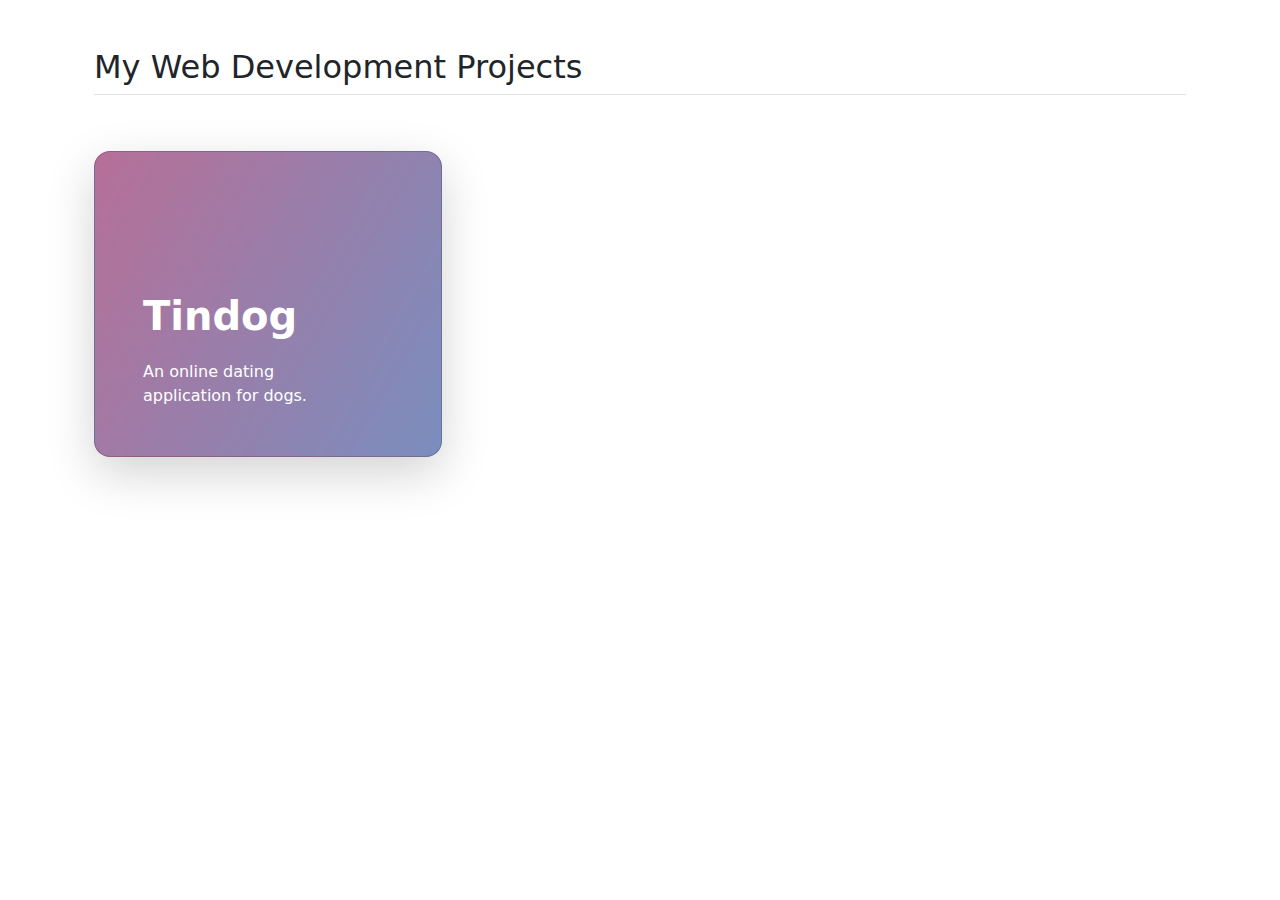
==== index.html @ 553e9b8a "Add files via upload" ====
<!DOCTYPE html>
<html lang="en">

<head>
  <meta charset="UTF-8">
  <meta name="viewport" content="width=device-width, initial-scale=1.0">
  <title>Web Dev Projects</title>
  <link href="https://cdn.jsdelivr.net/npm/bootstrap@5.3.3/dist/css/bootstrap.min.css" rel="stylesheet" integrity="sha384-QWTKZyjpPEjISv5WaRU9OFeRpok6YctnYmDr5pNlyT2bRjXh0JMhjY6hW+ALEwIH" crossorigin="anonymous">
  <link rel="stylesheet" href="./css/style.css">
</head>

<body>
    <div class="container px-4 py-5" id="custom-cards">
        <h2 class="pb-2 border-bottom">My Web Development Projects</h2>
    
        <div class="row row-cols-1 row-cols-lg-3 align-items-stretch g-4 py-5">
          <div class="col">
            <a href="./TinDog/index.html" class="card card-cover h-100 overflow-hidden text-bg-dark rounded-4 shadow-lg" style="background-image: url('./images/tindog.png'); background-size: cover; text-decoration: none;">
              <div class="d-flex flex-column h-100 p-5 pb-3 text-white text-shadow-1">
                <h3 class="pt-5 mt-5 mb-4 display-6 lh-1 fw-bold">Tindog</h3>
                <ul class="d-flex list-unstyled mt-auto">
                  <li class="me-auto">
                    <p>An online dating application for dogs.</p>
                  </li>
                  <li class="d-flex align-items-center me-3">
                    <svg class="bi me-2" width="1em" height="1em"><use xlink:href="#geo-fill"></use></svg>
                    
                  </li>
                  <li class="d-flex align-items-center">
                    <svg class="bi me-2" width="1em" height="1em"><use xlink:href="#calendar3"></use></svg>
                    
                  </li>
                </ul>
              </div>
            </a>
          </div>
    
          <!--<div class="col">
            <div class="card card-cover h-100 overflow-hidden text-bg-dark rounded-4 shadow-lg" style="background-image: url('unsplash-photo-2.jpg');">
              <div class="d-flex flex-column h-100 p-5 pb-3 text-white text-shadow-1">
                <h3 class="pt-5 mt-5 mb-4 display-6 lh-1 fw-bold">Much longer title that wraps to multiple lines</h3>
                <ul class="d-flex list-unstyled mt-auto">
                  <li class="me-auto">
                    <img src="https://github.com/twbs.png" alt="Bootstrap" width="32" height="32" class="rounded-circle border border-white">
                  </li>
                  <li class="d-flex align-items-center me-3">
                    <svg class="bi me-2" width="1em" height="1em"><use xlink:href="#geo-fill"></use></svg>
                    <small>Pakistan</small>
                  </li>
                  <li class="d-flex align-items-center">
                    <svg class="bi me-2" width="1em" height="1em"><use xlink:href="#calendar3"></use></svg>
                    <small>4d</small>
                  </li>
                </ul>
              </div>
            </div>
          </div>
    
          <div class="col">
            <div class="card card-cover h-100 overflow-hidden text-bg-dark rounded-4 shadow-lg" style="background-image: url('unsplash-photo-3.jpg');">
              <div class="d-flex flex-column h-100 p-5 pb-3 text-shadow-1">
                <h3 class="pt-5 mt-5 mb-4 display-6 lh-1 fw-bold">Another longer title belongs here</h3>
                <ul class="d-flex list-unstyled mt-auto">
                  <li class="me-auto">
                    <img src="https://github.com/twbs.png" alt="Bootstrap" width="32" height="32" class="rounded-circle border border-white">
                  </li>
                  <li class="d-flex align-items-center me-3">
                    <svg class="bi me-2" width="1em" height="1em"><use xlink:href="#geo-fill"></use></svg>
                    <small>California</small>
                  </li>
                  <li class="d-flex align-items-center">
                    <svg class="bi me-2" width="1em" height="1em"><use xlink:href="#calendar3"></use></svg>
                    <small>5d</small>
                  </li>
                </ul>
              </div>
            </div>
          </div>
        </div>
      </div>-->
</body>
</html>
---- css/style.css ----

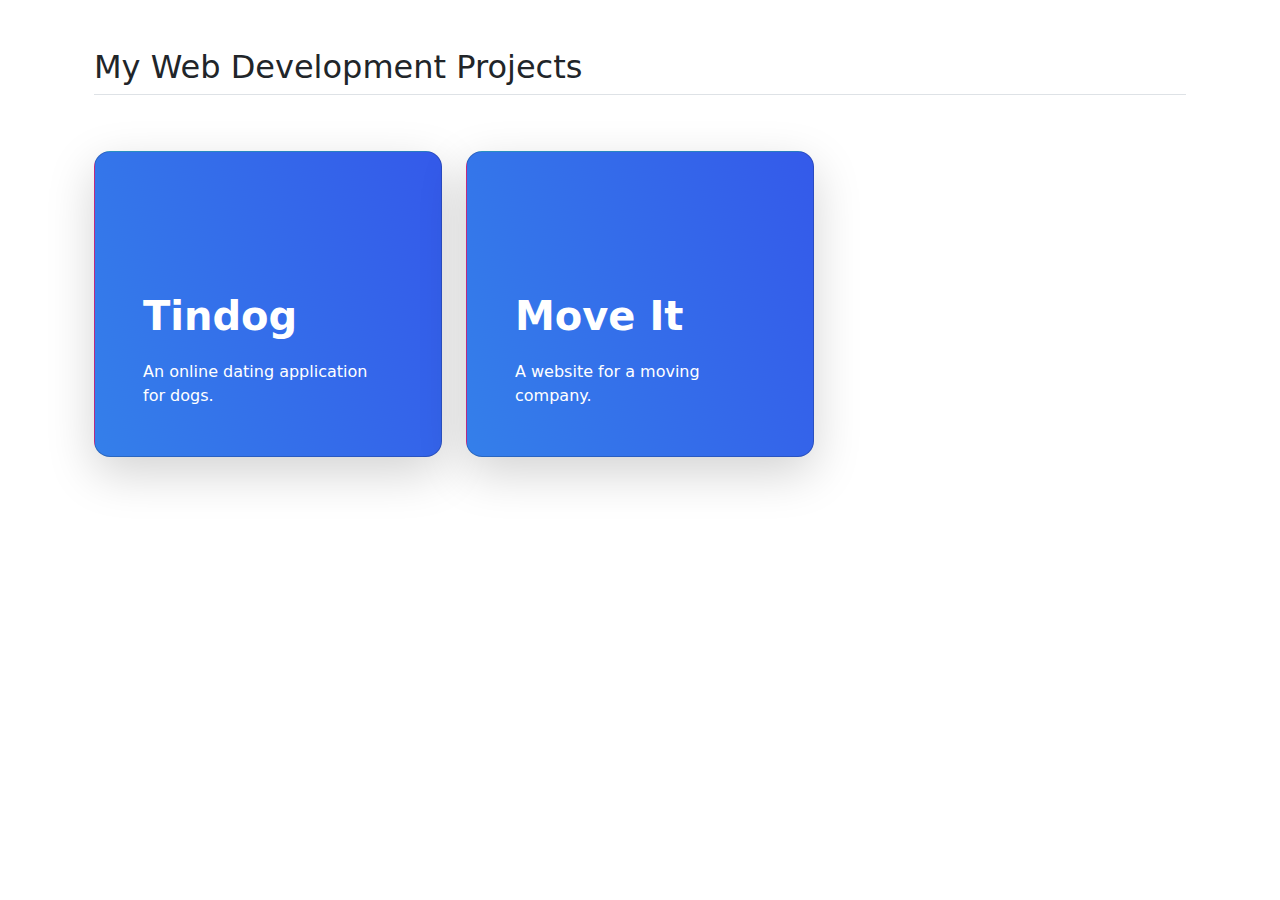
==== commit 04f64d3f: "add gradient to divs and add new projects" ====
--- a/index.html
+++ b/index.html
@@ -6,7 +6,7 @@
   <meta name="viewport" content="width=device-width, initial-scale=1.0">
   <title>Web Dev Projects</title>
   <link href="https://cdn.jsdelivr.net/npm/bootstrap@5.3.3/dist/css/bootstrap.min.css" rel="stylesheet" integrity="sha384-QWTKZyjpPEjISv5WaRU9OFeRpok6YctnYmDr5pNlyT2bRjXh0JMhjY6hW+ALEwIH" crossorigin="anonymous">
-  <link rel="stylesheet" href="./css/style.css">
+  <link rel="stylesheet" href="css/style.css">
 </head>
 
 <body>
@@ -14,8 +14,8 @@
         <h2 class="pb-2 border-bottom">My Web Development Projects</h2>
     
         <div class="row row-cols-1 row-cols-lg-3 align-items-stretch g-4 py-5">
-          <div class="col">
-            <a href="./TinDog/index.html" class="card card-cover h-100 overflow-hidden text-bg-dark rounded-4 shadow-lg" style="background-image: url('./images/tindog.png'); background-size: cover; text-decoration: none;">
+          <div class="col ">
+            <a href="tindog/index.html" class="card card-cover h-100 overflow-hidden text-bg-dark rounded-4 shadow-lg background-gradient" style="text-decoration: none;">
               <div class="d-flex flex-column h-100 p-5 pb-3 text-white text-shadow-1">
                 <h3 class="pt-5 mt-5 mb-4 display-6 lh-1 fw-bold">Tindog</h3>
                 <ul class="d-flex list-unstyled mt-auto">
@@ -23,11 +23,30 @@
                     <p>An online dating application for dogs.</p>
                   </li>
                   <li class="d-flex align-items-center me-3">
-                    <svg class="bi me-2" width="1em" height="1em"><use xlink:href="#geo-fill"></use></svg>
+                    
                     
                   </li>
                   <li class="d-flex align-items-center">
-                    <svg class="bi me-2" width="1em" height="1em"><use xlink:href="#calendar3"></use></svg>
+                    
+                    
+                  </li>
+                </ul>
+              </div>
+            </a>
+          </div>
+    
+          <div class="col">
+            <a href="moveit/index.html" class="card card-cover h-100 overflow-hidden text-bg-dark rounded-4 shadow-lg background-gradient" style="text-decoration: none;">
+              <div class="d-flex flex-column h-100 p-5 pb-3 text-white text-shadow-1">
+                <h3 class="pt-5 mt-5 mb-4 display-6 lh-1 fw-bold">Move It</h3>
+                <ul class="d-flex list-unstyled mt-auto">
+                  <li class="me-auto">
+                    <p>A website for a moving company.</p>
+                  </li>
+                  <li class="d-flex align-items-center me-3">
+                    
+                  </li>
+                  <li class="d-flex align-items-center">
                     
                   </li>
                 </ul>
@@ -36,27 +55,6 @@
           </div>
     
           <!--<div class="col">
-            <div class="card card-cover h-100 overflow-hidden text-bg-dark rounded-4 shadow-lg" style="background-image: url('unsplash-photo-2.jpg');">
-              <div class="d-flex flex-column h-100 p-5 pb-3 text-white text-shadow-1">
-                <h3 class="pt-5 mt-5 mb-4 display-6 lh-1 fw-bold">Much longer title that wraps to multiple lines</h3>
-                <ul class="d-flex list-unstyled mt-auto">
-                  <li class="me-auto">
-                    <img src="https://github.com/twbs.png" alt="Bootstrap" width="32" height="32" class="rounded-circle border border-white">
-                  </li>
-                  <li class="d-flex align-items-center me-3">
-                    <svg class="bi me-2" width="1em" height="1em"><use xlink:href="#geo-fill"></use></svg>
-                    <small>Pakistan</small>
-                  </li>
-                  <li class="d-flex align-items-center">
-                    <svg class="bi me-2" width="1em" height="1em"><use xlink:href="#calendar3"></use></svg>
-                    <small>4d</small>
-                  </li>
-                </ul>
-              </div>
-            </div>
-          </div>
-    
-          <div class="col">
             <div class="card card-cover h-100 overflow-hidden text-bg-dark rounded-4 shadow-lg" style="background-image: url('unsplash-photo-3.jpg');">
               <div class="d-flex flex-column h-100 p-5 pb-3 text-shadow-1">
                 <h3 class="pt-5 mt-5 mb-4 display-6 lh-1 fw-bold">Another longer title belongs here</h3>
@@ -79,4 +77,4 @@
         </div>
       </div>-->
 </body>
-</html>+</html>
--- a/css/style.css
+++ b/css/style.css
@@ -1 +1,24 @@
+.background-gradient {
+    background: linear-gradient(248deg, #ea349b, #3440ea, #34b0ea);
+    background-size: 600% 600%;
 
+    -webkit-animation: background-gradient 17s ease infinite;
+    -moz-animation: background-gradient 17s ease infinite;
+    animation: background-gradient 17s ease infinite;
+}
+
+@-webkit-keyframes background-gradient {
+    0%{background-position:0% 51%}
+    50%{background-position:100% 50%}
+    100%{background-position:0% 51%}
+}
+@-moz-keyframes background-gradient {
+    0%{background-position:0% 51%}
+    50%{background-position:100% 50%}
+    100%{background-position:0% 51%}
+}
+@keyframes background-gradient {
+    0%{background-position:0% 51%}
+    50%{background-position:100% 50%}
+    100%{background-position:0% 51%}
+}